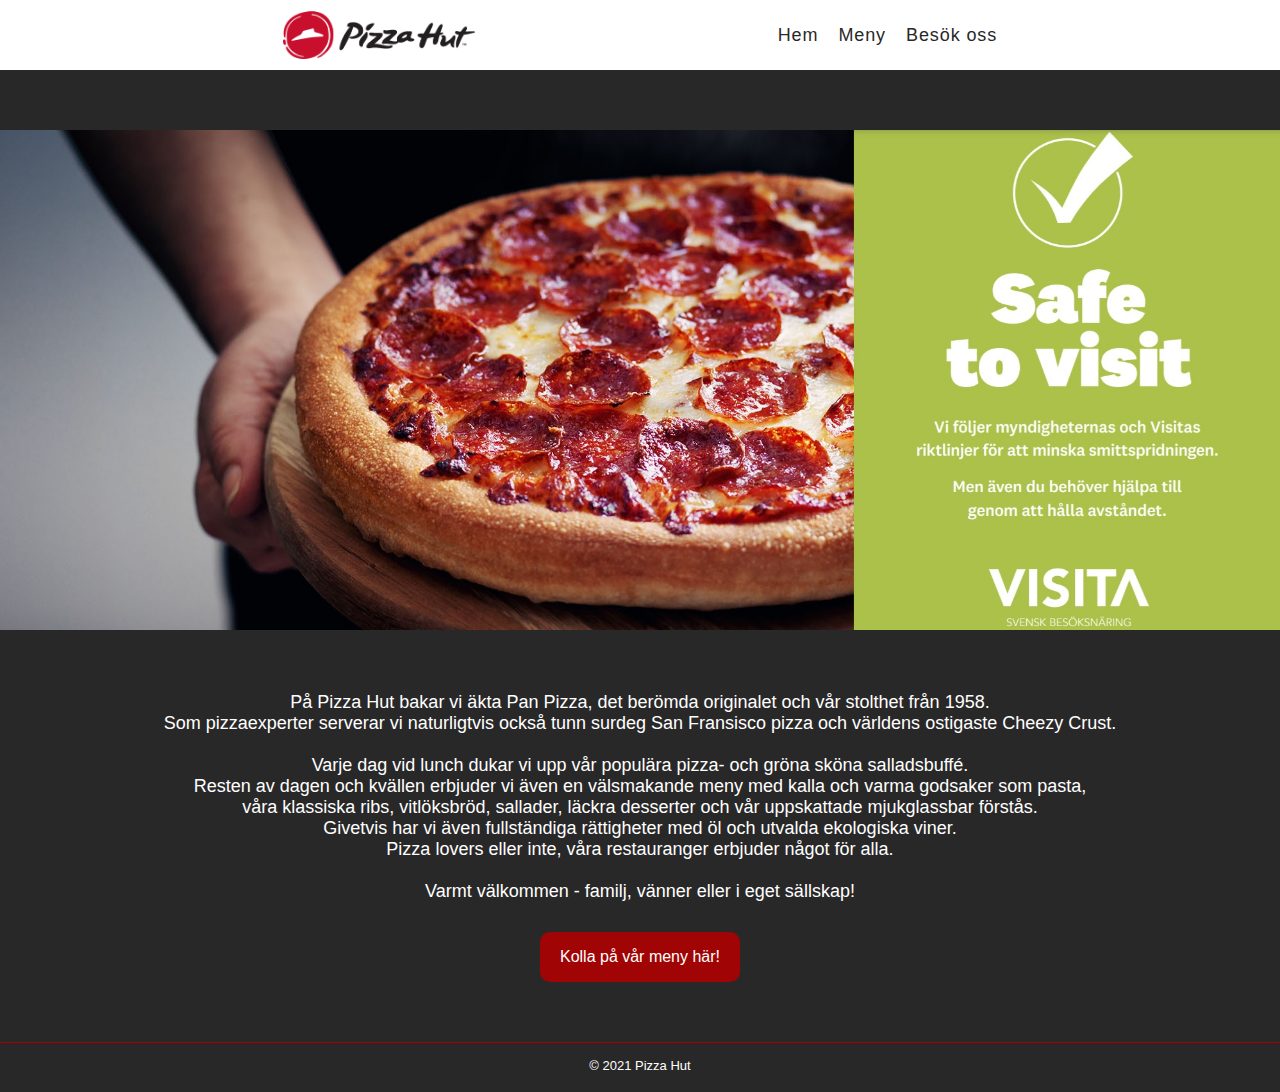
==== index.html @ a37483e1 "Update index.html" ====
<!DOCTYPE html>
<html lang="sv">
    <head>
        <meta charset="UTF-8">
        <meta name="viewport" content="width=device-width, initial-scale=1.0">
        <title>Pizza Hut</title>
        <link rel="stylesheet" href="style.css">
    </head>
<body>


    <div class="header">
        <img class="header-logo" src="pizzahut-logo.png"  alt="pizzahut logotype">
        <nav>
            <a href="#">Hem</a>
            <a href="meny.html">Meny</a>
            <a href="#">Besök oss</a>
            
            
        </nav>
    </div>


  
    
<div class="main-container">

    <div class="main-item1"></div>

        <div class="main-item1">
            
        
           <img class="splash-image" src="safe to visit.jpg" width="100%" alt="En stor pizza">
           <p>På Pizza Hut bakar vi äkta Pan Pizza, det berömda originalet och vår stolthet från 1958.
               <br> Som pizzaexperter serverar vi naturligtvis också tunn surdeg San Fransisco pizza och världens ostigaste Cheezy Crust.<br>

            <br>Varje dag vid lunch dukar vi upp vår populära pizza- och gröna sköna salladsbuffé.<br>
             Resten av dagen och kvällen erbjuder vi även en välsmakande meny med kalla och varma godsaker som pasta,
             <br> våra klassiska ribs, vitlöksbröd, sallader, läckra desserter och vår uppskattade mjukglassbar förstås. <br> 
             Givetvis har vi även fullständiga rättigheter med öl och utvalda ekologiska viner.
             <br> Pizza lovers eller inte, våra restauranger erbjuder något för alla.<br>
            
            <br>Varmt välkommen - familj, vänner eller i eget sällskap!<br></p>

            <a href="https://www.pizzahut.se/upl/files/134132/meny-sthlm.pdf">   <button class="button">Kolla på vår meny här!</button></a>
           </div>

           
   

    <footer id="footer">
        <h2>© 2021 Pizza Hut</h2>
    </footer>

   
    

</div><!--main conatiner-->


















</body>    
</html>
---- style.css ----
*, *:before, *:after {
    box-sizing: border-box;
 }
body{
    background-color:rgb(41, 40, 40);
    margin:0px;
    display: flex;
    
}


.header {
    display: flex;
    align-items: center;
    justify-content: space-evenly;
    background-color:white;
    position: fixed;
    height: 70px;
    width: 100%;
    
}

.header-logo {
    width: 15%;
    
}

nav {
    width: auto;
    display: flex;
    justify-content: flex-end;
}

.header a {
    font-family:Verdana, Geneva, Tahoma, sans-serif;
    font-size: 18px;
    letter-spacing: 0.05em;
    color:rgb(41, 40, 40);
    margin-left: 20px;
    text-decoration: none;
    font-weight: 500;
    
}
.header a:hover {
    
    color:rgb(160, 4, 4);
  }






.main-container {
    background-color:rgb(41, 40, 40);
    text-align: center;
    width: 100%;
    height:100%;
    margin-top: 10px;
}


.main-item {
    
    width: 100%;
    
    justify-content: center;
    align-items: center;
    padding-bottom: 40px;
    padding-top: 40px;
}

.main-item1 {
    
    width: 100%;
    
    justify-content: center;
    align-items: center;
    padding-bottom: 40px;
    padding-top: 40px;
}
    
.main-item img {
    padding: 0px;
    margin-top: 30px;
    
    
}


.main-item1 img {
    
    padding:0px;
    margin-bottom: 40px;
    
}
    
img.takeaway {
    max-width: 900px;
}


h1 {
    font-weight: 300;
    font-size: 26px;
    color:white;
    padding: 10px;
    font-family:Verdana, Geneva, Tahoma, sans-serif
}

li{
    font-size: 20px;
    font-family: Verdana, Geneva, Tahoma, sans-serif;
    color:white;
}

p{
    font-size: 18px;
    font-family: Verdana, Geneva, Tahoma, sans-serif;
    color: white;
    margin-bottom: 10px;

    
}



   
    



button{
    width: 200px;
    height: 50px;
    background-color: rgb(160, 4, 4);
    border:2px white;
    color: white;
    font-size: 16px;
    border-radius: 10px;
    margin: 20px;
    
    
}
figure{
    width: 100%;
    height: 200px;
    margin-bottom: 50px;
    margin-left: 0px;
    margin-right: 0px;
    background-color: rgb(160, 4, 4) ;
    justify-content: center;
    align-items: center;
    display:inline-flex

}

footer#footer {
    display: flexbox;
    width: 100%;
    height: 50px;
    
   
    padding:15px;
    
    color:white;
    font-size: 12px;
    
    border-top: 1px solid rgb(160, 4, 4) ;
    font-family: "Open Sans",Arial,helvetica,sans-serif;
    
}

h2{
    font-size: 13px;
    font-family: Arial, Helvetica, sans-serif;
    margin: 10px;
    font-weight: normal;
    margin: auto;
}
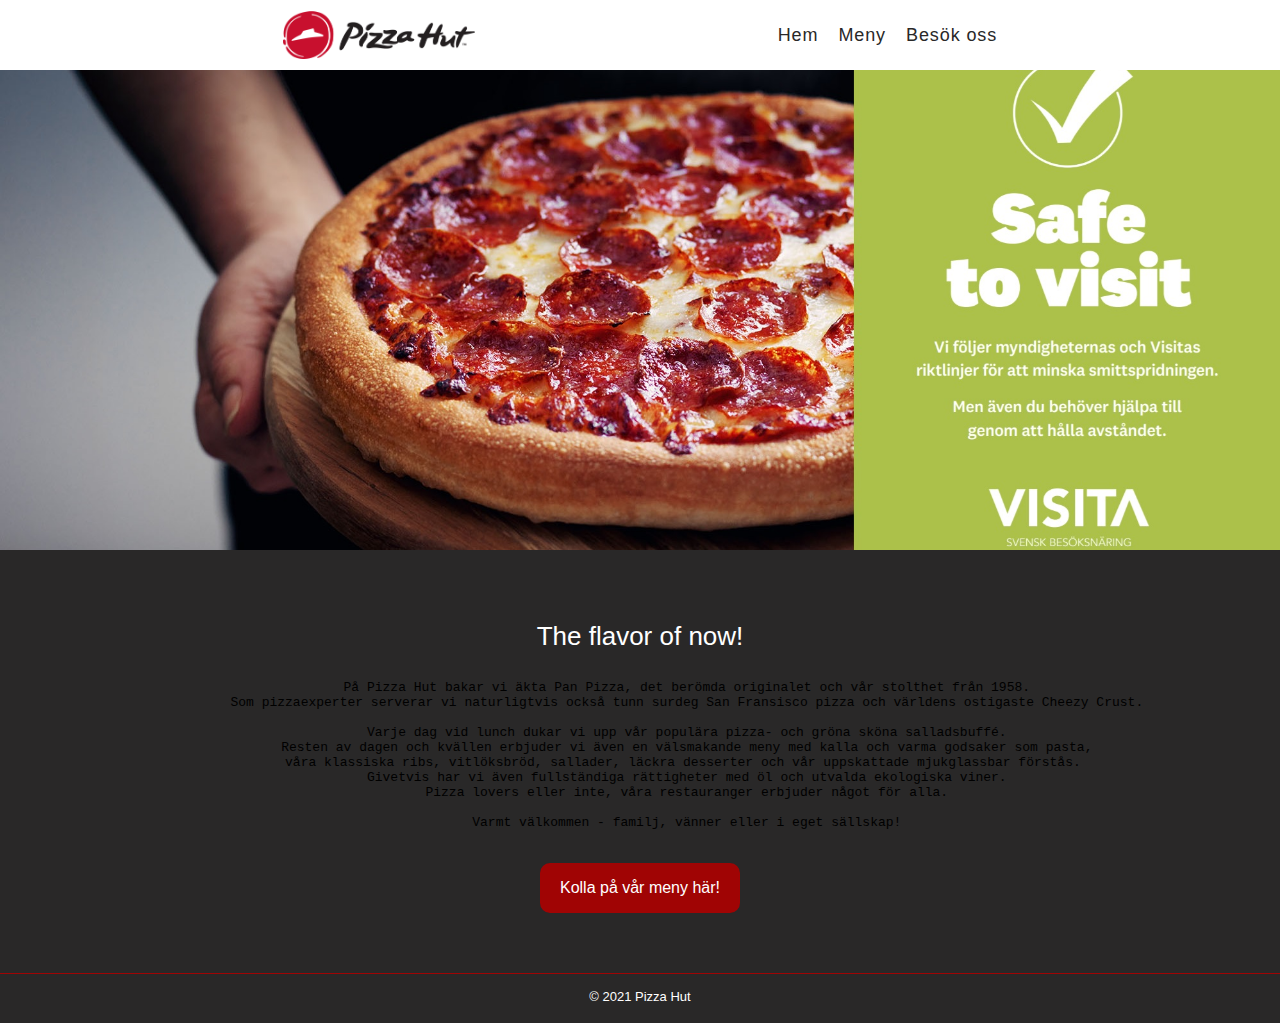
==== commit 113426f2: "Update index.html" ====
--- a/index.html
+++ b/index.html
@@ -6,6 +6,7 @@
         <title>Pizza Hut</title>
         <link rel="stylesheet" href="style.css">
     </head>
+
 <body>
 
 
@@ -21,26 +22,31 @@
     </div>
 
 
-  
-    
+   
 <div class="main-container">
 
-    <div class="main-item1"></div>
+    
 
         <div class="main-item1">
             
         
            <img class="splash-image" src="safe to visit.jpg" width="100%" alt="En stor pizza">
-           <p>På Pizza Hut bakar vi äkta Pan Pizza, det berömda originalet och vår stolthet från 1958.
-               <br> Som pizzaexperter serverar vi naturligtvis också tunn surdeg San Fransisco pizza och världens ostigaste Cheezy Crust.<br>
 
-            <br>Varje dag vid lunch dukar vi upp vår populära pizza- och gröna sköna salladsbuffé.<br>
-             Resten av dagen och kvällen erbjuder vi även en välsmakande meny med kalla och varma godsaker som pasta,
-             <br> våra klassiska ribs, vitlöksbröd, sallader, läckra desserter och vår uppskattade mjukglassbar förstås. <br> 
-             Givetvis har vi även fullständiga rättigheter med öl och utvalda ekologiska viner.
-             <br> Pizza lovers eller inte, våra restauranger erbjuder något för alla.<br>
+           <h1>
+            The flavor of now!
+           </h1>
+
+           <pre>
+            På Pizza Hut bakar vi äkta Pan Pizza, det berömda originalet och vår stolthet från 1958.
+            Som pizzaexperter serverar vi naturligtvis också tunn surdeg San Fransisco pizza och världens ostigaste Cheezy Crust.
+
+            Varje dag vid lunch dukar vi upp vår populära pizza- och gröna sköna salladsbuffé.
+            Resten av dagen och kvällen erbjuder vi även en välsmakande meny med kalla och varma godsaker som pasta,
+            våra klassiska ribs, vitlöksbröd, sallader, läckra desserter och vår uppskattade mjukglassbar förstås. 
+            Givetvis har vi även fullständiga rättigheter med öl och utvalda ekologiska viner.
+            Pizza lovers eller inte, våra restauranger erbjuder något för alla.
             
-            <br>Varmt välkommen - familj, vänner eller i eget sällskap!<br></p>
+            Varmt välkommen - familj, vänner eller i eget sällskap!</pre>
 
             <a href="https://www.pizzahut.se/upl/files/134132/meny-sthlm.pdf">   <button class="button">Kolla på vår meny här!</button></a>
            </div>
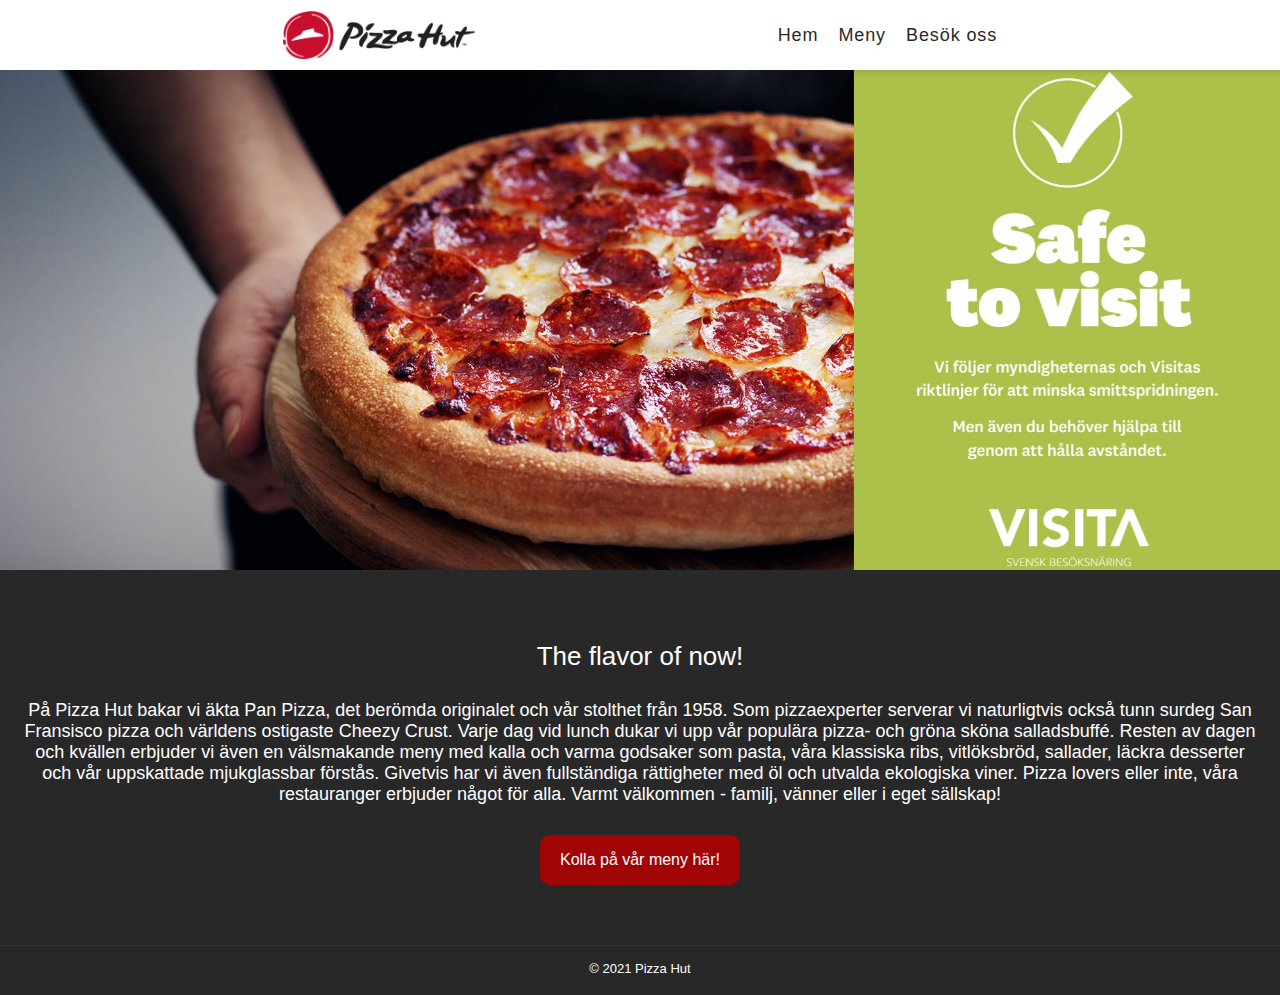
==== commit 9cef2ceb: "Update index.html" ====
--- a/index.html
+++ b/index.html
@@ -36,7 +36,7 @@
             The flavor of now!
            </h1>
 
-           <pre>
+           <p>
             På Pizza Hut bakar vi äkta Pan Pizza, det berömda originalet och vår stolthet från 1958.
             Som pizzaexperter serverar vi naturligtvis också tunn surdeg San Fransisco pizza och världens ostigaste Cheezy Crust.
 
@@ -46,7 +46,7 @@
             Givetvis har vi även fullständiga rättigheter med öl och utvalda ekologiska viner.
             Pizza lovers eller inte, våra restauranger erbjuder något för alla.
             
-            Varmt välkommen - familj, vänner eller i eget sällskap!</pre>
+            Varmt välkommen - familj, vänner eller i eget sällskap!</p>
 
             <a href="https://www.pizzahut.se/upl/files/134132/meny-sthlm.pdf">   <button class="button">Kolla på vår meny här!</button></a>
            </div>
--- a/style.css
+++ b/style.css
@@ -30,6 +30,7 @@
     display: flex;
     justify-content: flex-end;
 }
+
 
 .header a {
     font-family:Verdana, Geneva, Tahoma, sans-serif;
@@ -78,6 +79,7 @@
     align-items: center;
     padding-bottom: 40px;
     padding-top: 40px;
+    margin-top: 20px;
 }
     
 .main-item img {
@@ -86,6 +88,8 @@
     
     
 }
+
+
 
 
 .main-item1 img {
@@ -119,10 +123,20 @@
     font-family: Verdana, Geneva, Tahoma, sans-serif;
     color: white;
     margin-bottom: 10px;
+    padding-right: 20px;
+    padding-left: 20px;
+    text-align: center;
 
     
 }
 
+pre{
+    font-family: Verdana, Geneva, Tahoma, sans-serif;
+    color: white;
+    font-size: 18px;
+    display: block;
+    
+}
 
 
    
@@ -177,4 +191,4 @@
     margin: 10px;
     font-weight: normal;
     margin: auto;
-}+}
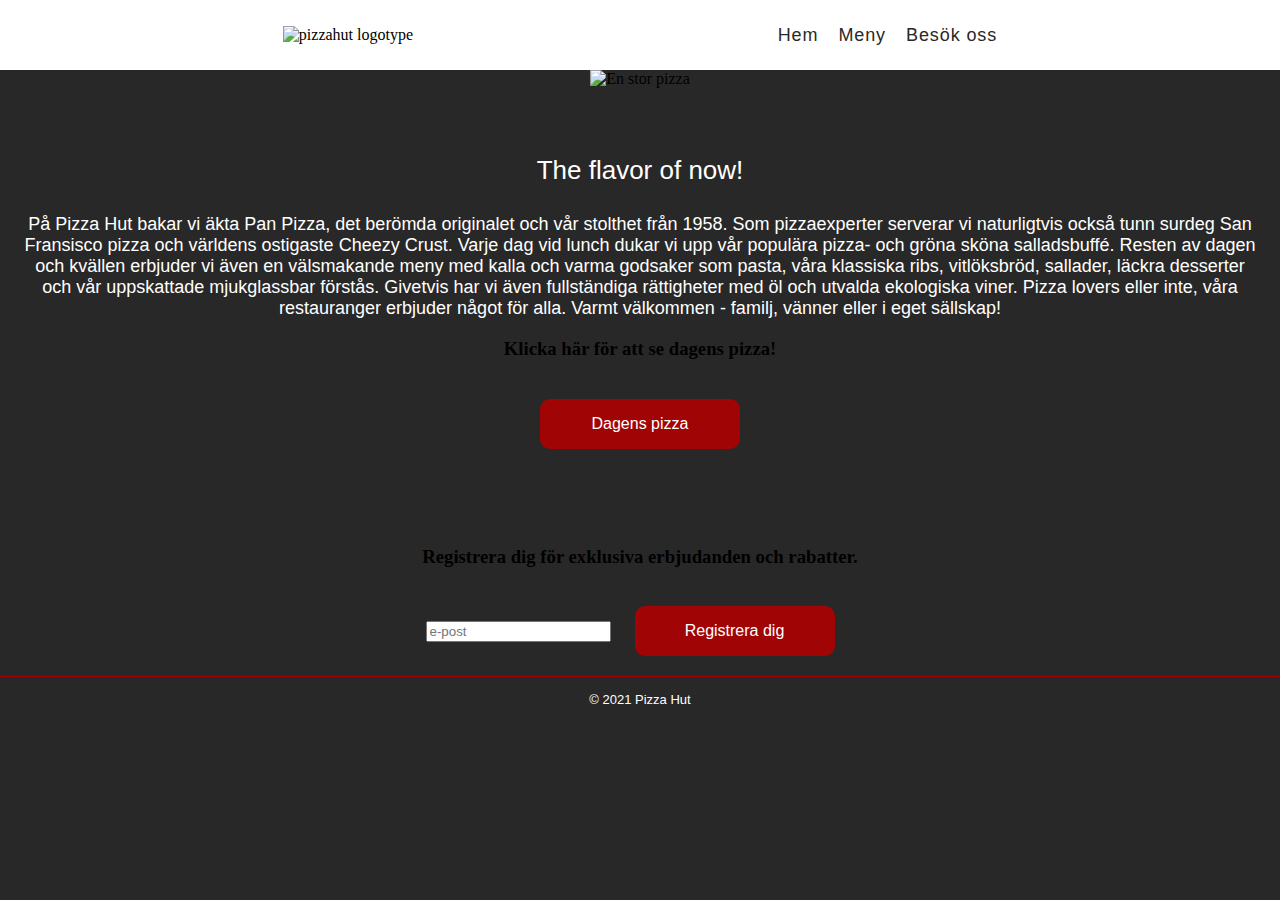
==== commit 2aa52528: "Update index.html" ====
--- a/index.html
+++ b/index.html
@@ -5,13 +5,29 @@
         <meta name="viewport" content="width=device-width, initial-scale=1.0">
         <title>Pizza Hut</title>
         <link rel="stylesheet" href="style.css">
+        <script>
+            function myFunction() {
+  var d = new Date();
+  var weekday = new Array(7);
+  weekday[0] = "Kebab";
+  weekday[1] = "Chicken Supreme";
+  weekday[2] = "Heavenly Veg";
+  weekday[3] = "Supreme";
+  weekday[4] = "Marguerita";
+  weekday[5] = "Pepperoni Lovers";
+  weekday[6] = "Forest";
+
+  var n = weekday[d.getDay()];
+  document.getElementById("demo").innerHTML = n;
+}
+        </script>
+
     </head>
 
 <body>
 
-
     <div class="header">
-        <img class="header-logo" src="pizzahut-logo.png"  alt="pizzahut logotype">
+        <img class="header-logo" src="Bilder pizza hut/pizzahut-logo.png"  alt="pizzahut logotype">
         <nav>
             <a href="#">Hem</a>
             <a href="meny.html">Meny</a>
@@ -30,7 +46,7 @@
         <div class="main-item1">
             
         
-           <img class="splash-image" src="safe to visit.jpg" width="100%" alt="En stor pizza">
+           <img class="splash-image" src="Bilder pizza hut/safe to visit.jpg" width="100%" alt="En stor pizza">
 
            <h1>
             The flavor of now!
@@ -48,11 +64,32 @@
             
             Varmt välkommen - familj, vänner eller i eget sällskap!</p>
 
-            <a href="https://www.pizzahut.se/upl/files/134132/meny-sthlm.pdf">   <button class="button">Kolla på vår meny här!</button></a>
-           </div>
+          
+           
+        
+        <h3>Klicka här för att se dagens pizza!</h3>
+            <button onclick="myFunction()">Dagens pizza</button>
+
+            <p id="demo"></p>
+           
+            
+        
+        
+        </div>
 
            
-   
+        <div class="wrapper">
+            <h3>Registrera dig för exklusiva erbjudanden och rabatter.</h3>
+            <input placeholder="e-post"/>
+            <button id="button1">Registrera dig</button>
+            </div>
+
+
+            
+
+           
+
+
 
     <footer id="footer">
         <h2>© 2021 Pizza Hut</h2>
--- a/style.css
+++ b/style.css
@@ -157,8 +157,7 @@
     
 }
 figure{
-    width: 100%;
-    height: 200px;
+    width: 60%;
     margin-bottom: 50px;
     margin-left: 0px;
     margin-right: 0px;
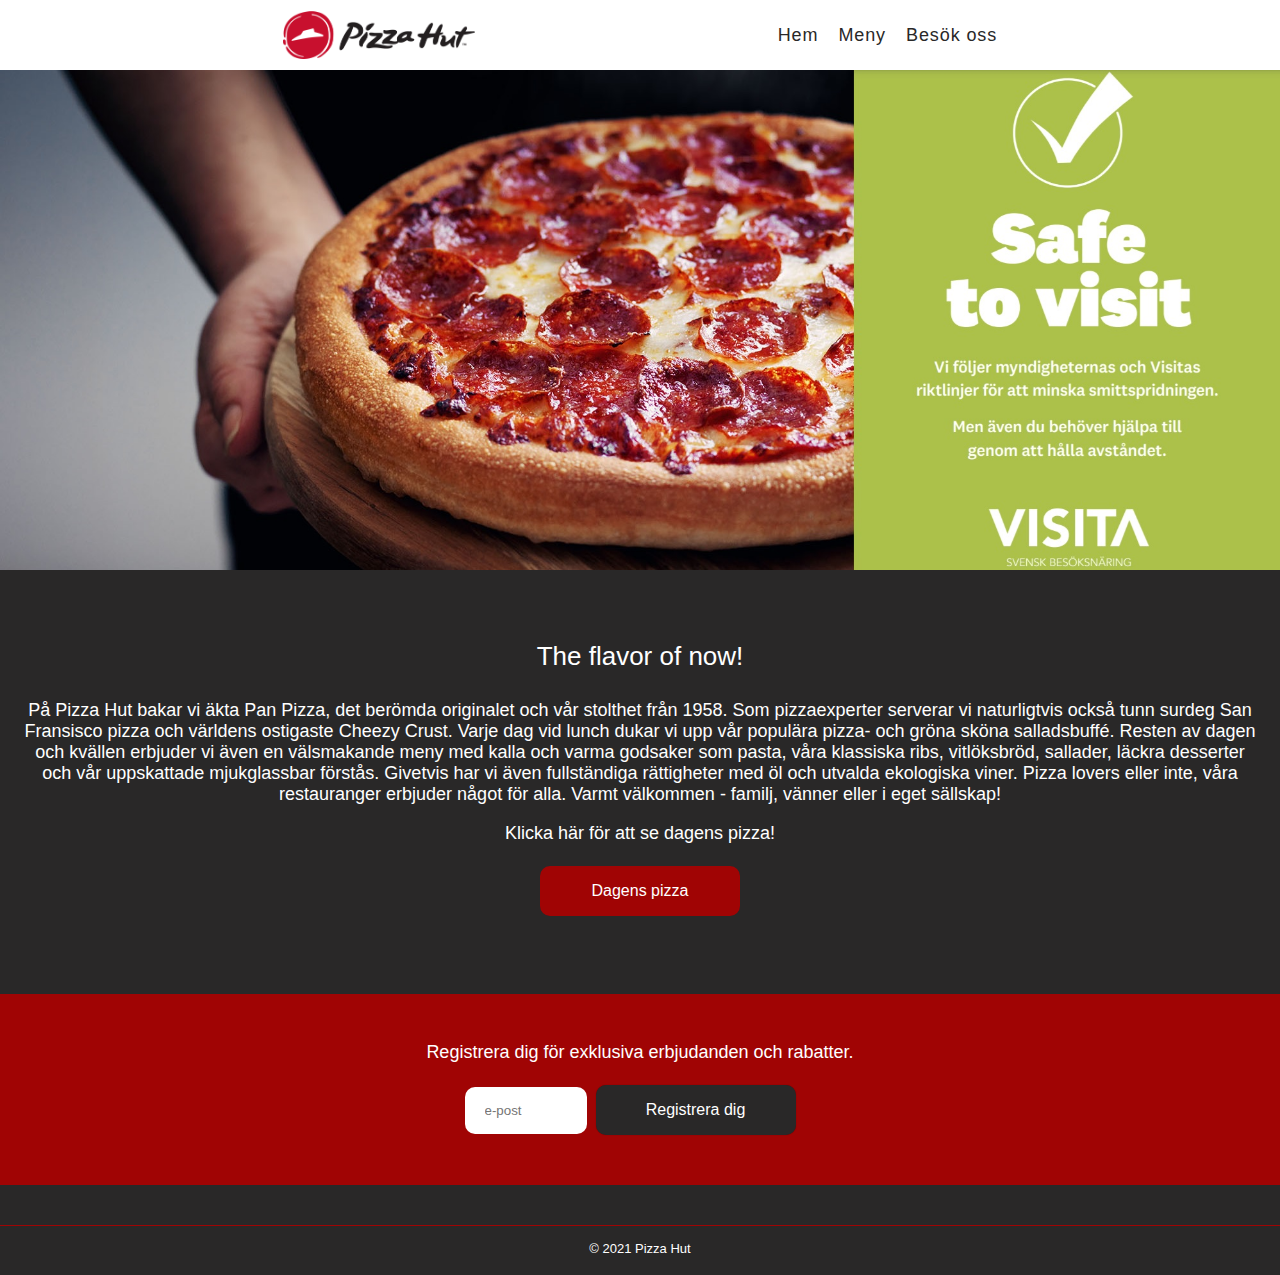
==== commit 590bc00e: "Update index.html" ====
--- a/index.html
+++ b/index.html
@@ -27,7 +27,7 @@
 <body>
 
     <div class="header">
-        <img class="header-logo" src="Bilder pizza hut/pizzahut-logo.png"  alt="pizzahut logotype">
+        <img class="header-logo" src="pizzahut-logo.png"  alt="pizzahut logotype">
         <nav>
             <a href="#">Hem</a>
             <a href="meny.html">Meny</a>
@@ -46,7 +46,7 @@
         <div class="main-item1">
             
         
-           <img class="splash-image" src="Bilder pizza hut/safe to visit.jpg" width="100%" alt="En stor pizza">
+           <img class="splash-image" src="safe to visit.jpg" width="100%" alt="En stor pizza">
 
            <h1>
             The flavor of now!
--- a/style.css
+++ b/style.css
@@ -1,6 +1,9 @@
 *, *:before, *:after {
     box-sizing: border-box;
  }
+
+
+
 body{
     background-color:rgb(41, 40, 40);
     margin:0px;
@@ -8,6 +11,13 @@
     
 }
 
+#navigateToMain {
+    display: flex;
+    align-items: center;
+    justify-content: center;
+    color: #17181a;
+    height: 0;
+}
 
 .header {
     display: flex;
@@ -30,7 +40,6 @@
     display: flex;
     justify-content: flex-end;
 }
-
 
 .header a {
     font-family:Verdana, Geneva, Tahoma, sans-serif;
@@ -139,7 +148,6 @@
 }
 
 
-   
     
 
 
@@ -148,7 +156,7 @@
     width: 200px;
     height: 50px;
     background-color: rgb(160, 4, 4);
-    border:2px white;
+    border:2px;
     color: white;
     font-size: 16px;
     border-radius: 10px;
@@ -156,6 +164,12 @@
     
     
 }
+
+button#button1 {
+    background-color:rgb(41, 40, 40);
+    
+}
+
 figure{
     width: 60%;
     margin-bottom: 50px;
@@ -191,3 +205,81 @@
     font-weight: normal;
     margin: auto;
 }
+
+h3 {
+    font-weight: 300;
+    font-size: 18px;
+    color:white;
+    margin-bottom: 2px;
+    padding: 0px;
+    font-family:Verdana, Geneva, Tahoma, sans-serif;
+}
+
+
+
+
+
+
+
+
+
+input{
+    border-radius: 10px;
+    border: 0px;
+	padding:16px 20px;
+    width:10%;
+	transition: 0.3s width cubic-bezier(0.40, 0, 0.50, 1.30);
+
+}
+
+input + button{
+	margin-left:5px;
+	box-shadow: 0px 0px 1px 0px rgba(0,0,0,0.4);
+}
+
+button:after{
+    content:'';
+    width: 100%;
+    height: 0;
+	position:absolute;
+	top:50%;
+	left:0;
+    background: rgba(255,255,255,0.3);
+    opacity: 0;
+	transition:0.2s all;
+}
+
+
+
+button.iconize:hover:after{
+    opacity: 0;
+}
+
+
+
+input:focus{
+	width:250px;
+}
+
+
+.wrapper{
+	width:100%;
+    text-align:Center;
+    background-color:rgb(160, 4, 4);
+    margin-bottom: 40px;
+    padding: 30px;
+    
+    
+}
+
+
+
+.spin{
+	    animation: spin 1s infinite linear;
+}
+
+.iconize{
+	width:40px;
+}
+
+
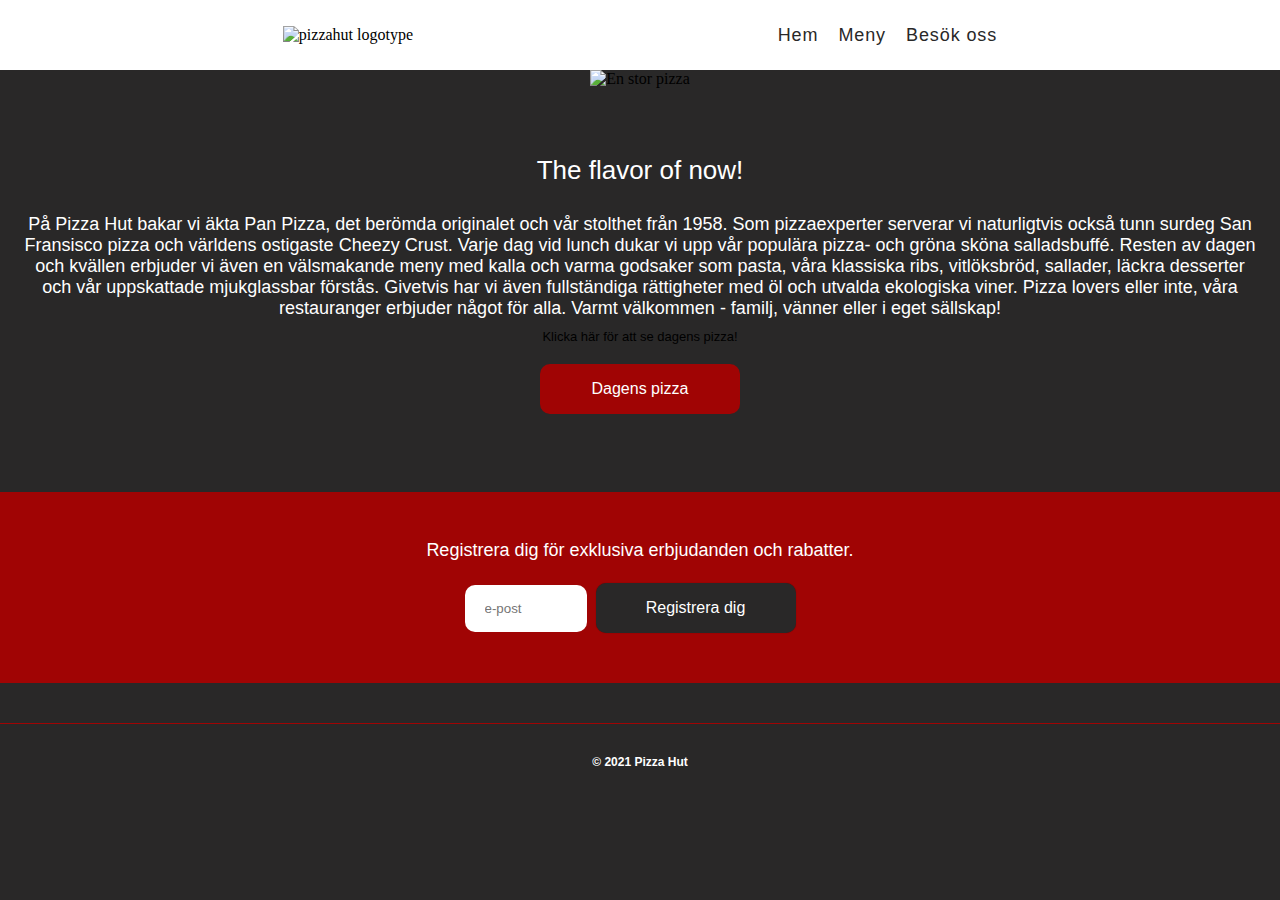
==== commit 188c0e32: "Update index.html" ====
--- a/index.html
+++ b/index.html
@@ -27,7 +27,7 @@
 <body>
 
     <div class="header">
-        <img class="header-logo" src="pizzahut-logo.png"  alt="pizzahut logotype">
+        <img class="header-logo" src="Bilder pizza hut/pizzahut-logo.png"  alt="pizzahut logotype">
         <nav>
             <a href="#">Hem</a>
             <a href="meny.html">Meny</a>
@@ -46,7 +46,7 @@
         <div class="main-item1">
             
         
-           <img class="splash-image" src="safe to visit.jpg" width="100%" alt="En stor pizza">
+           <img class="splash-image" src="Bilder pizza hut/safe to visit.jpg" width="100%" alt="En stor pizza">
 
            <h1>
             The flavor of now!
@@ -67,7 +67,7 @@
           
            
         
-        <h3>Klicka här för att se dagens pizza!</h3>
+        <h2>Klicka här för att se dagens pizza!</h2>
             <button onclick="myFunction()">Dagens pizza</button>
 
             <p id="demo"></p>
@@ -92,7 +92,7 @@
 
 
     <footer id="footer">
-        <h2>© 2021 Pizza Hut</h2>
+        <h4>© 2021 Pizza Hut</h4>
     </footer>
 
    
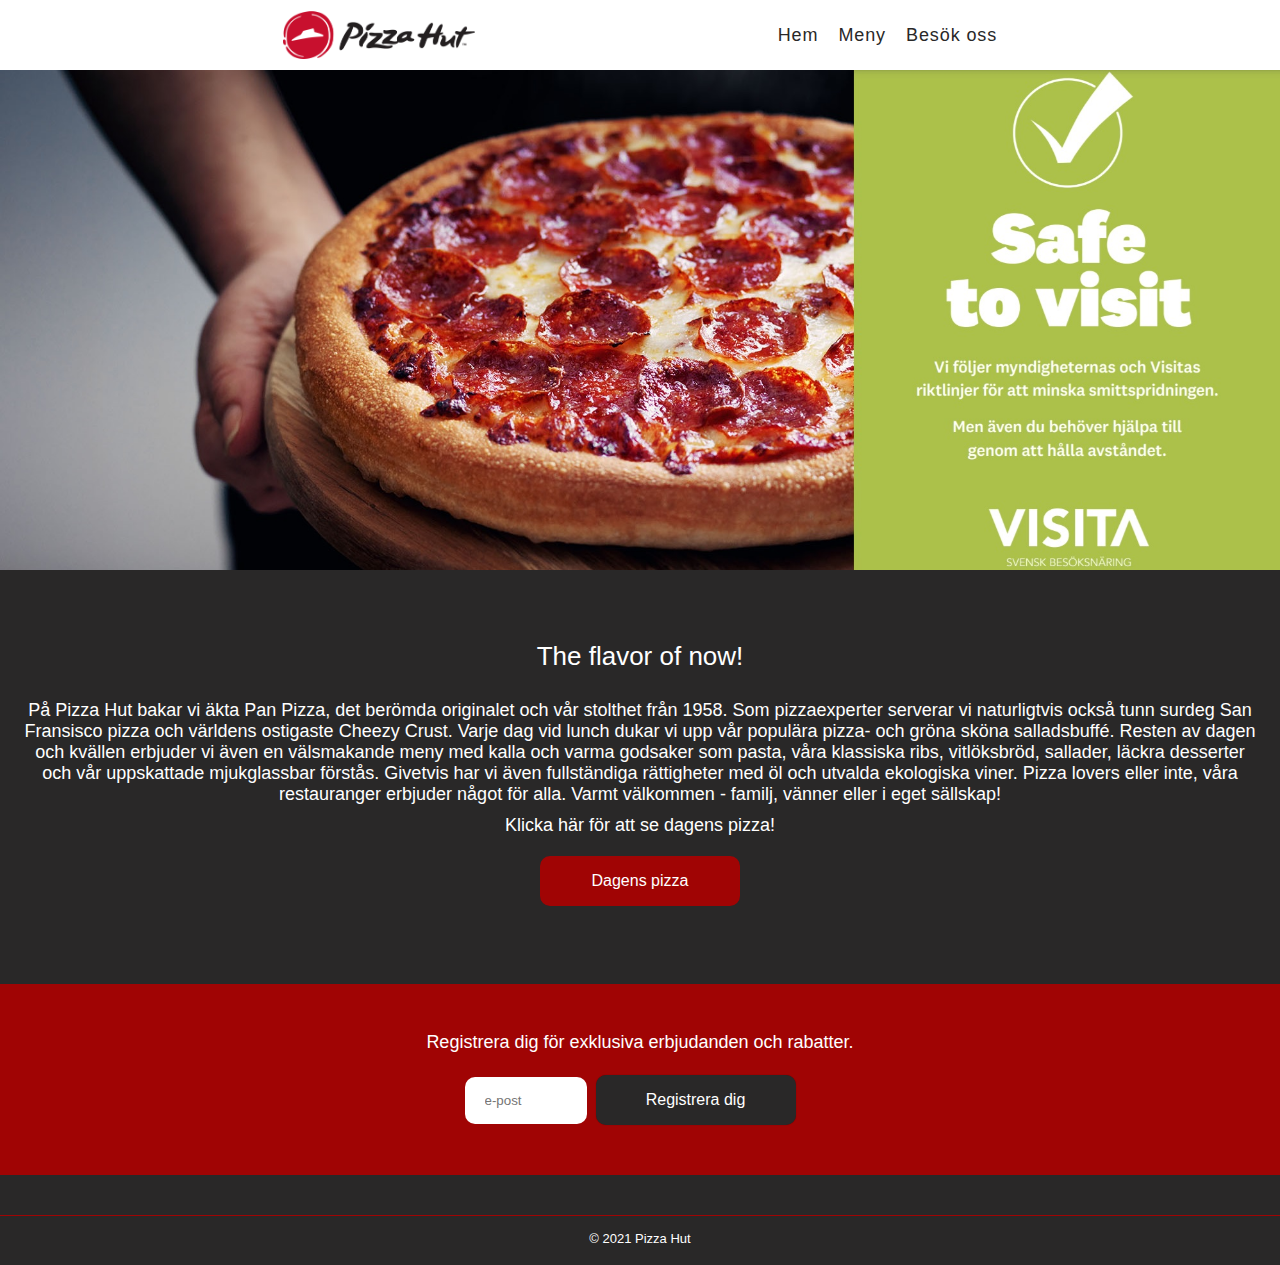
==== commit 9133b280: "Update index.html" ====
--- a/index.html
+++ b/index.html
@@ -27,7 +27,7 @@
 <body>
 
     <div class="header">
-        <img class="header-logo" src="Bilder pizza hut/pizzahut-logo.png"  alt="pizzahut logotype">
+        <img class="header-logo" src="pizzahut-logo.png"  alt="pizzahut logotype">
         <nav>
             <a href="#">Hem</a>
             <a href="meny.html">Meny</a>
@@ -46,7 +46,7 @@
         <div class="main-item1">
             
         
-           <img class="splash-image" src="Bilder pizza hut/safe to visit.jpg" width="100%" alt="En stor pizza">
+           <img class="splash-image" src="safe to visit.jpg" width="100%" alt="En stor pizza">
 
            <h1>
             The flavor of now!
--- a/style.css
+++ b/style.css
@@ -199,9 +199,10 @@
 }
 
 h2{
-    font-size: 13px;
-    font-family: Arial, Helvetica, sans-serif;
+    font-size: 18px;
+    font-family: Verdana, Geneva, Tahoma, sans-serif;
     margin: 10px;
+    color: white;
     font-weight: normal;
     margin: auto;
 }
@@ -216,7 +217,14 @@
 }
 
 
-
+h4{
+    font-size: 13px;
+    font-family: Verdana, Geneva, Tahoma, sans-serif;
+    margin: 10px;
+    color: white;
+    font-weight: normal;
+    margin: auto;
+}
 
 
 
